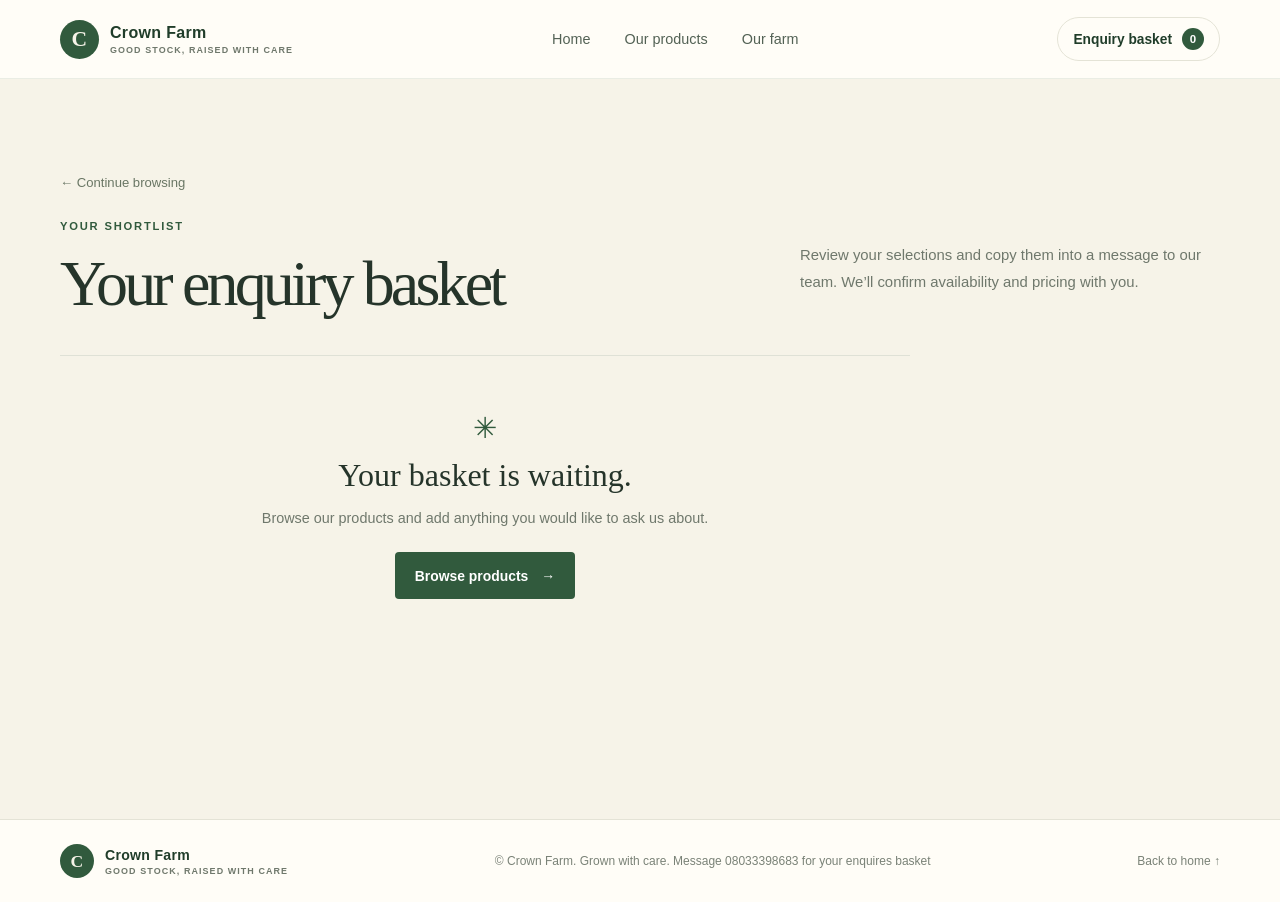
==== cartpage.html @ bc02ad09 "Add files via upload" ====
<!DOCTYPE html>
<html lang="en">
<head>
    <meta charset="UTF-8">
    <meta name="viewport" content="width=device-width, initial-scale=1">
    <meta name="description" content="Review your Crown Farm product enquiry.">
    <meta name="theme-color" content="#f6f3e8">
    <title>Your Enquiry | Crown Farm</title>
    <link rel="stylesheet" href="style.css">
    <script src="app.js" defer></script>
</head>
<body data-page="cart">
    <header class="site-header">
        <div class="container header-inner">
            <a class="brand" href="index.html" aria-label="Crown Farm home"><span class="brand-mark" aria-hidden="true">C</span><span>Crown Farm<small>GOOD STOCK, RAISED WITH CARE</small></span></a>
            <nav class="main-nav" aria-label="Main navigation"><a href="index.html#home">Home</a><a href="index.html#products">Our products</a><a href="index.html#about">Our farm</a></nav>
            <a class="cart-link" href="cartpage.html" aria-label="Open your enquiry basket">Enquiry basket <span class="cart-count" aria-live="polite">0</span></a>
        </div>
    </header>
    <main class="cart-page section-pad">
        <div class="container">
            <a class="back-link" href="index.html#products">← Continue browsing</a>
            <div class="section-heading cart-heading"><div><p class="eyebrow">Your shortlist</p><h1>Your enquiry basket</h1></div><p class="section-intro">Review your selections and copy them into a message to our team. We’ll confirm availability and pricing with you.</p></div>
            <div id="cartContents" class="cart-contents" aria-live="polite"></div>
            <div id="cartActions" class="cart-actions" hidden>
                <button class="button button-outline" id="clearCart" type="button">Clear basket</button>
                <button class="button button-dark" id="copyEnquiry" type="button">Copy enquiry <span aria-hidden="true">↗</span></button>
            </div>
            <p id="cartStatus" class="cart-status" role="status" aria-live="polite"></p>
        </div>
    </main>
    <footer class="site-footer"><div class="container footer-inner"><a class="brand footer-brand" href="index.html"><span class="brand-mark" aria-hidden="true">C</span><span>Crown Farm<small>GOOD STOCK, RAISED WITH CARE</small></span></a><p>© <span id="sevenYearago"></span> Crown Farm. Grown with care. Message 08033398683 for your enquires basket</p><a href="index.html#home">Back to home ↑</a></div></footer>
    <div class="toast" role="status" aria-live="polite"></div>
</body>
</html>
---- style.css ----
:root {
    color-scheme: light;
    --cream: #f6f3e8;
    --paper: #fffdf7;
    --green: #315a3d;
    --green-dark: #203d2a;
    --green-soft: #e7ecdf;
    --ink: #25342a;
    --muted: #6f786c;
    --line: #e4e3d6;
    --shadow: 0 16px 38px rgba(37, 52, 42, 0.08);
}

* { box-sizing: border-box; }
html { scroll-behavior: smooth; scroll-padding-top: 90px; }
body {
    margin: 0;
    background: var(--paper);
    color: var(--ink);
    font-family: "Segoe UI", Tahoma, Geneva, Verdana, sans-serif;
    -webkit-font-smoothing: antialiased;
}
img { display: block; max-width: 100%; }
a { color: inherit; text-decoration: none; }
button, input { font: inherit; }
button, a { -webkit-tap-highlight-color: transparent; }
button:focus-visible, a:focus-visible, input:focus-visible {
    outline: 3px solid #91aa7f;
    outline-offset: 3px;
}
.container { width: min(1160px, calc(100% - 48px)); margin: 0 auto; }
.site-header {
    position: sticky;
    z-index: 10;
    top: 0;
    border-bottom: 1px solid rgba(49, 90, 61, 0.1);
    background: rgba(255, 253, 247, 0.95);
    backdrop-filter: blur(14px);
}
.header-inner { min-height: 78px; display: flex; align-items: center; justify-content: space-between; gap: 30px; }
.brand { display: inline-flex; align-items: center; gap: 11px; color: var(--green-dark); font-weight: 750; letter-spacing: 0.02em; }
.brand-mark { width: 39px; height: 39px; display: grid; place-items: center; border-radius: 50%; background: var(--green); color: var(--cream); font-family: Georgia, serif; font-size: 1.35rem; }
.brand small { display: block; margin-top: 3px; color: var(--muted); font-size: 0.56rem; letter-spacing: 0.12em; font-weight: 650; }
.main-nav { display: flex; align-items: center; gap: 34px; color: #536255; font-size: 0.9rem; }
.main-nav a { transition: color 0.2s ease; }
.main-nav a:hover, .main-nav a.active { color: var(--green); }
.cart-link { display: inline-flex; align-items: center; gap: 10px; padding: 10px 15px; border: 1px solid var(--line); border-radius: 999px; color: var(--green-dark); font-size: 0.86rem; font-weight: 650; white-space: nowrap; transition: border-color 0.2s ease, background 0.2s ease; }
.cart-link:hover { border-color: #9bad91; background: var(--green-soft); }
.cart-count { min-width: 22px; height: 22px; display: inline-grid; place-items: center; padding: 0 5px; border-radius: 50%; background: var(--green); color: white; font-size: 0.72rem; }
.hero { overflow: hidden; background: var(--cream); }
.hero-inner { min-height: 560px; display: grid; grid-template-columns: 1fr 0.88fr; align-items: center; gap: 68px; padding-top: 52px; padding-bottom: 52px; }
.hero-copy { max-width: 540px; padding: 30px 0; }
.eyebrow { margin: 0 0 15px; color: var(--green); font-size: 0.7rem; font-weight: 750; letter-spacing: 0.16em; text-transform: uppercase; }
h1, h2, h3, p { margin-top: 0; }
.hero h1 { max-width: 600px; margin-bottom: 20px; font-family: Georgia, "Times New Roman", serif; font-size: clamp(3.2rem, 6vw, 5.6rem); font-weight: 500; letter-spacing: -0.07em; line-height: 0.98; }
.hero h1 em { color: var(--green); font-weight: 500; }
.hero-description { max-width: 445px; margin-bottom: 29px; color: #667064; font-size: 1.04rem; line-height: 1.75; }
.button { min-height: 47px; display: inline-flex; align-items: center; justify-content: center; gap: 13px; padding: 12px 19px; border: 1px solid transparent; border-radius: 4px; cursor: pointer; font-size: 0.87rem; font-weight: 650; transition: transform 0.18s ease, background 0.18s ease, border-color 0.18s ease; }
.button:hover { transform: translateY(-2px); }
.button-dark { background: var(--green); color: white; }
.button-dark:hover { background: var(--green-dark); }
.button-outline { border-color: #bdc9b8; background: transparent; color: var(--green-dark); }
.button-outline:hover { border-color: var(--green); background: var(--green-soft); }
.hero-note { display: flex; align-items: center; gap: 10px; margin-top: 35px; color: #738071; font-size: 0.8rem; }
.note-icon { color: var(--green); font-size: 1.2rem; }
.hero-art { position: relative; min-height: 425px; align-self: stretch; margin: 8px 0; }
.hero-art::before { position: absolute; inset: 20px -20px -20px 20px; border: 1px solid #d5dacb; content: ""; }
.hero-art img { position: absolute; width: 100%; height: 100%; object-fit: cover; object-position: center; }
.image-caption { position: absolute; right: 20px; bottom: 20px; left: 20px; display: flex; flex-direction: column; gap: 5px; padding: 17px 19px; background: rgba(255, 253, 247, 0.94); }
.image-caption span { color: var(--green); font-size: 0.67rem; font-weight: 700; letter-spacing: 0.12em; text-transform: uppercase; }
.image-caption strong { font-family: Georgia, serif; font-size: 1.05rem; font-weight: 500; }
.art-stamp { position: absolute; top: 36px; right: -24px; width: 76px; height: 76px; display: grid; place-content: center; border: 1px solid rgba(255,255,255,.6); border-radius: 50%; background: var(--green); color: white; font-family: Georgia, serif; font-size: 0.7rem; line-height: 1.35; letter-spacing: 0.1em; text-align: center; transform: rotate(9deg); }
.section-pad { padding: 94px 0 102px; }
.section-heading { display: flex; align-items: end; justify-content: space-between; gap: 40px; margin-bottom: 34px; }
.section-heading h2, .about-inner h2, .newsletter-inner h2 { margin: 0; font-family: Georgia, "Times New Roman", serif; font-size: clamp(2.2rem, 4vw, 3.35rem); font-weight: 500; letter-spacing: -0.055em; line-height: 1.08; }
.section-intro { max-width: 420px; margin: 0 0 4px; color: var(--muted); font-size: 0.93rem; line-height: 1.75; }
.products-section { background: var(--paper); }
.products-toolbar { display: flex; align-items: center; justify-content: space-between; gap: 20px; margin-bottom: 24px; padding-bottom: 17px; border-bottom: 1px solid var(--line); }
.filter-group { display: flex; flex-wrap: wrap; gap: 8px; }
.filter-btn { padding: 9px 14px; border: 1px solid transparent; border-radius: 999px; background: transparent; color: #71796e; cursor: pointer; font-size: 0.8rem; transition: background 0.2s ease, color 0.2s ease; }
.filter-btn:hover { color: var(--green); }
.filter-btn.active { border-color: #d7dfd1; background: var(--green-soft); color: var(--green-dark); font-weight: 650; }
.product-count { color: #899084; font-size: 0.78rem; }
.product-grid { display: grid; grid-template-columns: repeat(3, minmax(0, 1fr)); gap: 30px 22px; }
.product-card { overflow: hidden; border: 1px solid #e8e7dd; background: white; transition: transform 0.22s ease, box-shadow 0.22s ease; }
.product-card:hover { transform: translateY(-4px); box-shadow: var(--shadow); }
.product-card[hidden] { display: none; }
.product-image { position: relative; overflow: hidden; aspect-ratio: 1.34 / 1; background: var(--cream); }
.product-image img { width: 100%; height: 100%; object-fit: cover; transition: transform 0.4s ease; }
.product-card:hover .product-image img { transform: scale(1.035); }
.product-label { position: absolute; top: 13px; left: 13px; padding: 7px 10px; background: rgba(255,253,247,.94); color: var(--green); font-size: 0.64rem; font-weight: 700; letter-spacing: 0.04em; }
.product-body { padding: 20px 19px 18px; }
.product-type { margin: 0 0 8px; color: #778571; font-size: 0.63rem; font-weight: 750; letter-spacing: 0.13em; }
.product-body h3 { margin: 0 0 9px; font-family: Georgia, serif; font-size: 1.5rem; font-weight: 500; letter-spacing: -0.025em; }
.product-description { min-height: 44px; margin: 0 0 18px; color: #737b70; font-size: 0.82rem; line-height: 1.65; }
.product-footer { display: flex; align-items: center; justify-content: space-between; gap: 10px; padding-top: 15px; border-top: 1px solid #eeede6; }
.price-note { color: var(--green-dark); font-size: 0.74rem; font-weight: 650; white-space: nowrap; }
.product-footer .button { min-height: 39px; gap: 8px; padding: 8px 11px; font-size: 0.75rem; white-space: nowrap; }
.empty-filter { margin: 30px 0 0; color: var(--muted); text-align: center; }
.about-section { padding: 62px 0; background: var(--green-dark); color: white; }
.about-inner { display: grid; grid-template-columns: 58px 1.05fr 1fr auto; align-items: center; gap: 25px; }
.about-mark { color: #b8c5a5; font-size: 2rem; }
.about-inner .eyebrow { margin-bottom: 9px; color: #b8c5a5; }
.about-inner h2 { max-width: 400px; font-size: clamp(1.8rem, 3vw, 2.45rem); }
.about-inner > p { max-width: 380px; margin: 0; color: #d2dbcf; font-size: 0.86rem; line-height: 1.75; }
.text-link { color: white; font-size: 0.83rem; font-weight: 650; white-space: nowrap; }
.text-link span { margin-left: 6px; }
.newsletter-section { padding: 62px 0; background: var(--cream); }
.newsletter-inner { display: grid; grid-template-columns: 1fr 1fr; align-items: center; gap: 50px; }
.newsletter-inner .eyebrow { margin-bottom: 9px; }
.newsletter-inner h2 { max-width: 470px; font-size: clamp(1.9rem, 3vw, 2.55rem); }
.newsletter-form { display: grid; grid-template-columns: minmax(0, 1fr) auto; gap: 10px; }
.newsletter-form input { width: 100%; min-width: 0; padding: 12px 14px; border: 1px solid #d6dacd; border-radius: 3px; background: var(--paper); color: var(--ink); font-size: 0.84rem; }
.newsletter-form input::placeholder { color: #91988d; }
.newsletter-status { grid-column: 1 / -1; min-height: 20px; margin: 0; color: var(--green); font-size: 0.78rem; }
.site-footer { padding: 24px 0; border-top: 1px solid var(--line); background: var(--paper); }
.footer-inner { display: flex; align-items: center; justify-content: space-between; gap: 24px; }
.footer-brand { font-size: 0.88rem; }
.footer-brand .brand-mark { width: 34px; height: 34px; font-size: 1.1rem; }
.footer-inner > p, .footer-inner > a:last-child { margin: 0; color: #7a8277; font-size: 0.75rem; }
.footer-inner > a:last-child:hover, .back-link:hover { color: var(--green); }
.toast { position: fixed; z-index: 20; right: 22px; bottom: 22px; max-width: min(420px, calc(100% - 44px)); padding: 14px 18px; background: var(--green-dark); color: white; box-shadow: var(--shadow); font-size: 0.84rem; opacity: 0; pointer-events: none; transform: translateY(10px); transition: opacity 0.2s ease, transform 0.2s ease; }
.toast.show { opacity: 1; transform: translateY(0); }
.cart-page { min-height: calc(100vh - 160px); background: var(--cream); }
.back-link { display: inline-block; margin-bottom: 30px; color: #697664; font-size: 0.82rem; }
.cart-heading { align-items: center; }
.cart-heading h1 { margin: 0; font-family: Georgia, serif; font-size: clamp(2.5rem, 5vw, 4rem); font-weight: 500; letter-spacing: -0.06em; }
.cart-contents { max-width: 850px; border-top: 1px solid #dfe1d6; }
.cart-item { display: grid; grid-template-columns: 1fr auto auto; align-items: center; gap: 22px; padding: 23px 4px; border-bottom: 1px solid #dfe1d6; }
.cart-item h2 { margin: 0; font-family: Georgia, serif; font-size: 1.35rem; font-weight: 500; }
.cart-item .product-type { margin-bottom: 7px; }
.cart-quantity { color: #697664; font-size: 0.85rem; }
.remove-item { padding: 8px 10px; border: 0; background: transparent; color: #777e72; cursor: pointer; font-size: 0.8rem; text-decoration: underline; text-underline-offset: 3px; }
.remove-item:hover { color: #9a4939; }
.empty-cart { padding: 55px 20px; text-align: center; }
.empty-cart > span { color: var(--green); font-size: 1.8rem; }
.empty-cart h2 { margin: 12px 0; font-family: Georgia, serif; font-size: 2rem; font-weight: 500; }
.empty-cart p { margin: 0 auto 22px; color: var(--muted); font-size: 0.9rem; line-height: 1.7; }
.cart-actions { display: flex; justify-content: space-between; gap: 15px; max-width: 850px; margin-top: 22px; }
.cart-actions[hidden] { display: none; }
.cart-status { min-height: 22px; margin: 16px 0 0; color: var(--green); font-size: 0.82rem; }
.copy-fallback { display: block; width: 100%; min-height: 110px; margin-top: 16px; padding: 12px; border: 1px solid #d6dacd; background: white; color: var(--ink); }
.visually-hidden { position: absolute; width: 1px; height: 1px; overflow: hidden; clip: rect(0, 0, 0, 0); white-space: nowrap; clip-path: inset(50%); }

@media (max-width: 900px) {
    .hero-inner { min-height: 490px; gap: 42px; }
    .hero-art { min-height: 360px; }
    .product-grid { grid-template-columns: repeat(2, minmax(0, 1fr)); }
    .about-inner { grid-template-columns: 45px 1fr 1fr; }
    .about-inner .text-link { grid-column: 2 / -1; }
}
@media (max-width: 640px) {
    .container { width: min(100% - 34px, 520px); }
    .header-inner { min-height: 68px; gap: 10px; }
    .brand { gap: 8px; font-size: 0.84rem; }
    .brand-mark { width: 34px; height: 34px; }
    .brand small { font-size: 0.46rem; }
    .main-nav { display: none; }
    .cart-link { gap: 7px; padding: 8px 10px; font-size: 0.73rem; }
    .hero-inner { grid-template-columns: 1fr; gap: 22px; padding-top: 35px; padding-bottom: 42px; }
    .hero-copy { padding: 8px 0 0; }
    .hero h1 { max-width: 460px; font-size: clamp(3rem, 13vw, 4.4rem); }
    .hero-description { font-size: 0.93rem; }
    .hero-note { margin-top: 22px; }
    .hero-art { min-height: 290px; margin: 0 10px 10px 0; }
    .art-stamp { right: -12px; width: 66px; height: 66px; font-size: 0.6rem; }
    .section-pad { padding: 65px 0 72px; }
    .section-heading { align-items: start; flex-direction: column; gap: 14px; margin-bottom: 24px; }
    .section-intro { font-size: 0.86rem; }
    .products-toolbar { align-items: flex-start; }
    .filter-group { gap: 3px; }
    .filter-btn { padding: 8px 10px; font-size: 0.73rem; }
    .product-grid { grid-template-columns: 1fr; gap: 17px; }
    .product-image { aspect-ratio: 1.55 / 1; }
    .product-body { padding: 17px; }
    .about-section { padding: 45px 0; }
    .about-inner { grid-template-columns: 35px 1fr; gap: 17px; }
    .about-inner > p, .about-inner .text-link { grid-column: 2; }
    .about-inner h2 { font-size: 2rem; }
    .newsletter-section { padding: 44px 0; }
    .newsletter-inner { grid-template-columns: 1fr; gap: 23px; }
    .newsletter-form { grid-template-columns: 1fr; }
    .newsletter-form .button { width: 100%; }
    .footer-inner { align-items: flex-start; flex-wrap: wrap; }
    .footer-inner > p { order: 3; width: 100%; }
    .cart-page { padding-top: 48px; }
    .cart-item { grid-template-columns: 1fr auto; gap: 12px; }
    .cart-quantity { grid-column: 1; grid-row: 2; }
    .remove-item { grid-column: 2; grid-row: 1 / 3; }
    .cart-actions { flex-direction: column-reverse; }
    .cart-actions .button { width: 100%; }
}

@media (prefers-reduced-motion: reduce) {
    *, *::before, *::after { scroll-behavior: auto !important; transition-duration: 0.01ms !important; }
}
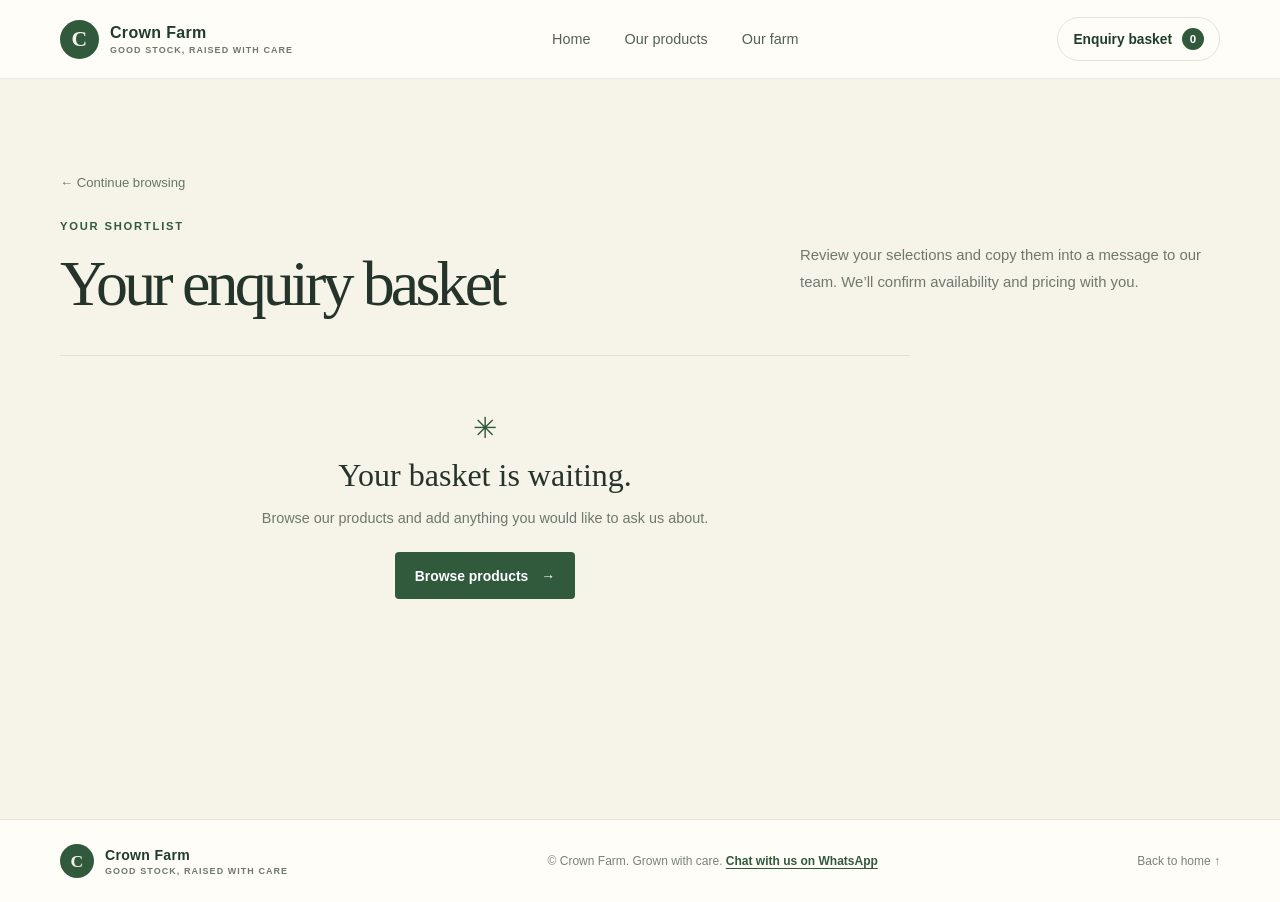
==== commit 91f4fe91: "Add files via upload" ====
--- a/cartpage.html
+++ b/cartpage.html
@@ -24,12 +24,19 @@
             <div id="cartContents" class="cart-contents" aria-live="polite"></div>
             <div id="cartActions" class="cart-actions" hidden>
                 <button class="button button-outline" id="clearCart" type="button">Clear basket</button>
-                <button class="button button-dark" id="copyEnquiry" type="button">Copy enquiry <span aria-hidden="true">↗</span></button>
+                <button class="button button-outline" id="copyEnquiry" type="button">Copy enquiry <span aria-hidden="true">↗</span></button>
+                <label class="whatsapp-recipient" for="whatsappNumber">Send to
+                    <select id="whatsappNumber">
+                        <option value="2348033398683">0803 339 8683</option>
+                        <option value="2347048727231">0704 872 7231</option>
+                    </select>
+                </label>
+                <a class="button button-whatsapp" id="whatsappEnquiry" href="https://wa.me/2348033398683" target="_blank" rel="noopener noreferrer">Send enquiry on WhatsApp <span aria-hidden="true">↗</span></a>
             </div>
             <p id="cartStatus" class="cart-status" role="status" aria-live="polite"></p>
         </div>
     </main>
-    <footer class="site-footer"><div class="container footer-inner"><a class="brand footer-brand" href="index.html"><span class="brand-mark" aria-hidden="true">C</span><span>Crown Farm<small>GOOD STOCK, RAISED WITH CARE</small></span></a><p>© <span id="sevenYearago"></span> Crown Farm. Grown with care. Message 08033398683 for your enquires basket</p><a href="index.html#home">Back to home ↑</a></div></footer>
+    <footer class="site-footer"><div class="container footer-inner"><a class="brand footer-brand" href="index.html"><span class="brand-mark" aria-hidden="true">C</span><span>Crown Farm<small>GOOD STOCK, RAISED WITH CARE</small></span></a><p>© Crown Farm. Grown with care. <a href="https://wa.me/2348033398683?text=Hello%20Crown%20Farm%2C%20I%20have%20an%20enquiry." target="_blank" rel="noopener noreferrer">Chat with us on WhatsApp</a></p><a href="index.html#home">Back to home ↑</a></div></footer>
     <div class="toast" role="status" aria-live="polite"></div>
 </body>
 </html>
--- a/style.css
+++ b/style.css
@@ -59,8 +59,11 @@
 .button:hover { transform: translateY(-2px); }
 .button-dark { background: var(--green); color: white; }
 .button-dark:hover { background: var(--green-dark); }
+.button-whatsapp { background: #168a4a; color: white; }
+.button-whatsapp:hover { background: #116d3a; }
 .button-outline { border-color: #bdc9b8; background: transparent; color: var(--green-dark); }
 .button-outline:hover { border-color: var(--green); background: var(--green-soft); }
+.hero-actions { display: flex; flex-wrap: wrap; gap: 12px; }
 .hero-note { display: flex; align-items: center; gap: 10px; margin-top: 35px; color: #738071; font-size: 0.8rem; }
 .note-icon { color: var(--green); font-size: 1.2rem; }
 .hero-art { position: relative; min-height: 425px; align-self: stretch; margin: 8px 0; }
@@ -89,6 +92,8 @@
 .product-image img { width: 100%; height: 100%; object-fit: cover; transition: transform 0.4s ease; }
 .product-card:hover .product-image img { transform: scale(1.035); }
 .product-label { position: absolute; top: 13px; left: 13px; padding: 7px 10px; background: rgba(255,253,247,.94); color: var(--green); font-size: 0.64rem; font-weight: 700; letter-spacing: 0.04em; }
+.image-credit { position: absolute; right: 0; bottom: 0; left: 0; padding: 6px 9px; background: rgba(32, 61, 42, 0.86); color: white; font-size: 0.58rem; line-height: 1.35; }
+.image-credit:hover { text-decoration: underline; text-underline-offset: 2px; }
 .product-body { padding: 20px 19px 18px; }
 .product-type { margin: 0 0 8px; color: #778571; font-size: 0.63rem; font-weight: 750; letter-spacing: 0.13em; }
 .product-body h3 { margin: 0 0 9px; font-family: Georgia, serif; font-size: 1.5rem; font-weight: 500; letter-spacing: -0.025em; }
@@ -109,6 +114,7 @@
 .newsletter-inner { display: grid; grid-template-columns: 1fr 1fr; align-items: center; gap: 50px; }
 .newsletter-inner .eyebrow { margin-bottom: 9px; }
 .newsletter-inner h2 { max-width: 470px; font-size: clamp(1.9rem, 3vw, 2.55rem); }
+.newsletter-note { margin: 14px 0 0; color: var(--muted); font-size: 0.84rem; line-height: 1.65; }
 .newsletter-form { display: grid; grid-template-columns: minmax(0, 1fr) auto; gap: 10px; }
 .newsletter-form input { width: 100%; min-width: 0; padding: 12px 14px; border: 1px solid #d6dacd; border-radius: 3px; background: var(--paper); color: var(--ink); font-size: 0.84rem; }
 .newsletter-form input::placeholder { color: #91988d; }
@@ -136,7 +142,12 @@
 .empty-cart > span { color: var(--green); font-size: 1.8rem; }
 .empty-cart h2 { margin: 12px 0; font-family: Georgia, serif; font-size: 2rem; font-weight: 500; }
 .empty-cart p { margin: 0 auto 22px; color: var(--muted); font-size: 0.9rem; line-height: 1.7; }
-.cart-actions { display: flex; justify-content: space-between; gap: 15px; max-width: 850px; margin-top: 22px; }
+.cart-actions { display: flex; align-items: center; gap: 12px; max-width: 850px; margin-top: 22px; }
+.cart-actions #clearCart { margin-right: auto; }
+.whatsapp-recipient { display: inline-flex; align-items: center; gap: 8px; color: var(--muted); font-size: 0.8rem; white-space: nowrap; }
+.whatsapp-recipient select { min-height: 43px; padding: 8px 10px; border: 1px solid #bdc9b8; border-radius: 4px; background: var(--paper); color: var(--green-dark); }
+.footer-inner > p a { color: var(--green); font-weight: 650; text-decoration: underline; text-underline-offset: 3px; }
+.footer-inner > p a:hover { color: var(--green-dark); }
 .cart-actions[hidden] { display: none; }
 .cart-status { min-height: 22px; margin: 16px 0 0; color: var(--green); font-size: 0.82rem; }
 .copy-fallback { display: block; width: 100%; min-height: 110px; margin-top: 16px; padding: 12px; border: 1px solid #d6dacd; background: white; color: var(--ink); }
@@ -187,7 +198,8 @@
     .cart-item { grid-template-columns: 1fr auto; gap: 12px; }
     .cart-quantity { grid-column: 1; grid-row: 2; }
     .remove-item { grid-column: 2; grid-row: 1 / 3; }
-    .cart-actions { flex-direction: column-reverse; }
+    .cart-actions { align-items: stretch; flex-direction: column-reverse; }
+    .cart-actions #clearCart { margin-right: 0; }
     .cart-actions .button { width: 100%; }
 }
 
